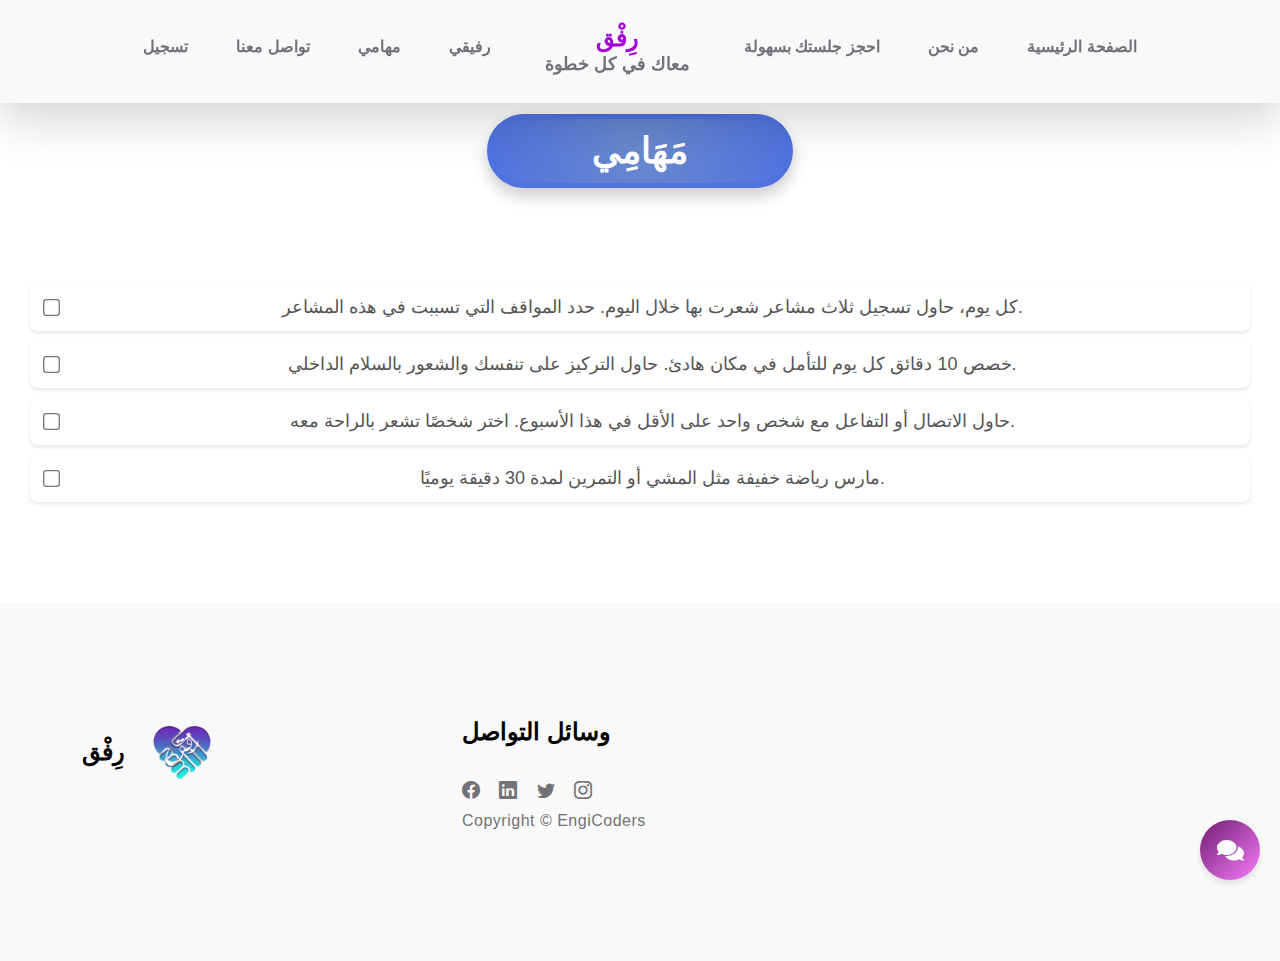
==== checklist.html @ 34ed8a0d "Add files via upload" ====
<!doctype html>
<html lang="ar">
    <head>
        <meta charset="utf-8">
        <meta name="viewport" content="width=device-width, initial-scale=1">
        <link href="https://cdnjs.cloudflare.com/ajax/libs/font-awesome/5.15.4/css/all.min.css" rel="stylesheet">
        <meta name="description" content="">
        <meta name="author" content="Naem Azam">

        <title>رِفْق - معاك في كل خطوة</title>

        <!-- CSS FILES -->        
        <link rel="preconnect" href="https://fonts.googleapis.com">
        
        <link rel="preconnect" href="https://fonts.gstatic.com" crossorigin>
        
        <link href="https://fonts.googleapis.com/css2?family=Open+Sans:wght@300;400;600;700&display=swap" rel="stylesheet">

        <link href="/css/bootstrap.min.css" rel="stylesheet">

        <link href="/css/bootstrap-icons.css" rel="stylesheet">

        <link href="/css/owl.carousel.min.css" rel="stylesheet">

        <link href="/css/owl.theme.default.min.css" rel="stylesheet">

        <link href="/css/dp.css" rel="stylesheet">

    </head>
    
    <body id="top">
    
        <main>

            <nav class="navbar navbar-expand-lg bg-light fixed-top shadow-lg">
                <div class="container">
                    <a class="navbar-brand mx-auto d-lg-none" href="index.html">
                        رِفْق
                        <strong class="d-block">معاك في كل خطوة</strong>
                    </a>

                    <button class="navbar-toggler" type="button" data-bs-toggle="collapse" data-bs-target="#navbarNav" aria-controls="navbarNav" aria-expanded="false" aria-label="Toggle navigation">
                        <span class="navbar-toggler-icon"></span>
                    </button>

                    <div class="collapse navbar-collapse" id="navbarNav">
                        <ul class="navbar-nav mx-auto">
                            <li class="nav-item">
                                <a class="nav-link" href="#">تسجيل</a>
                            </li>

                            <li class="nav-item">
                                <a class="nav-link" href="/#contact">تواصل معنا</a>
                            </li>
                            <li class="nav-item">
                                <a class="nav-link" href="/checklist.html">مهامي</a>
                            </li>   


                            <li class="nav-item">
                                <a class="nav-link" href="/chat/chat.html">رفيقي</a>
                            </li>
                            <a class="navbar-brand d-none d-lg-block" href="/">
                                رِفْق                               
                                <strong class="d-block">معاك في كل خطوة</strong>
                            </a>


                            <li class="nav-item">
                                <a class="nav-link" href="/#reviews">احجز جلستك بسهولة</a>
                            </li>

                            <li class="nav-item">
                                <a class="nav-link" href="/#about">من نحن</a>
                            </li>

                            <li class="nav-item active">
                                <a class="nav-link" href="/#hero">الصفحة الرئيسية</a>
                            </li>
                            
                        </ul>
                    </div>

                </div>
            </nav>

                <style>
                    /* General Reset */
                    * {
                        margin: 0;
                        padding: 0;
                        box-sizing: border-box;
                        font-family: 'Arial', sans-serif;
                    }
            
                    /* Container */
                    .checklist-container {
                        padding: 30px;
                        border-radius: 12px;
                        max-width: 2000px;
                        margin: 50px auto;
                        text-align: center;
                    }
            
            
                    /* Checklist */
                    .checklist {
                        list-style: none;
                        padding: 0;
                        margin: 20px 0;
                    }
            
                    .checklist li {
                        display: flex;
                        align-items: center;
                        padding: 10px 15px;
                        margin-bottom: 10px;
                        background: #fff;
                        border-radius: 8px;
                        box-shadow: 0 2px 4px rgba(0, 0, 0, 0.1);
                        transition: transform 0.2s ease;
                    }
            
                    .checklist li:hover {
                        transform: translateY(-3px);
                    }
            
                    input[type="checkbox"] {
                        margin-right: 12px;
                        transform: scale(1.3);
                        accent-color: #00c4cc;
                    }
            
                    label {
                        font-size: 18px;
                        color: #555;
                        flex: 1;
                        transition: opacity 0.3s ease;
                    }
            
                    /* Completed Task Style */
                    .completed {
                        text-decoration: line-through;
                        opacity: 0.6;
                        background-color: #e0e0e0;
                    }
            
                    .completed-label {
                        color: #888;
                    }
            

                    /* Add Task Button */
                    .add-task-btn {
                        background: linear-gradient(45deg, #00c4cc, #0078ff);
                        color: #fff;
                        border: none;
                        padding: 12px 20px;
                        border-radius: 8px;
                        font-size: 16px;
                        cursor: pointer;
                        transition: background 0.3s ease, transform 0.2s ease;
                    }
            
                    .add-task-btn:hover {
                        background: linear-gradient(45deg, #0078ff, #00c4cc);
                        transform: translateY(-2px);
                    }
                </style>
    <div class="checklist-container">
        <h2 class="text-center mb-lg-3 mb-2" style="position: relative; top: -60px;    padding: 5px 100px; 
        border: 5px solid #4E73DF; 
        background: radial-gradient(circle, #6a89cc, #4E73DF); 
        color: white; 
        font-family: 'Arial', sans-serif; 
        display: inline-block; 
        border-radius: 50px; 
        box-shadow: 0 8px 16px rgba(0, 0, 0, 0.2); 
        text-transform: uppercase; ">مَهَامِي</h2>
        <ul class="checklist">
            <li>
                <input type="checkbox" id="task1">
                <label for="task1">كل يوم، حاول تسجيل ثلاث مشاعر شعرت بها خلال اليوم. حدد المواقف التي تسببت في هذه المشاعر.                </label>
            </li>
            <li>
                <input type="checkbox" id="task2">
                <label for="task2">خصص 10 دقائق كل يوم للتأمل في مكان هادئ. حاول التركيز على تنفسك والشعور بالسلام الداخلي.                </label>
            </li>
            <li>
                <input type="checkbox" id="task3">
                <label for="task3">حاول الاتصال أو التفاعل مع شخص واحد على الأقل في هذا الأسبوع. اختر شخصًا تشعر بالراحة معه.                </label>
            </li>
            <li>
                <input type="checkbox" id="task4">
                <label for="task4">مارس رياضة خفيفة مثل المشي أو التمرين لمدة 30 دقيقة يوميًا.</label>
            </li>
        </ul>
        <div class="celebration"></div>
    </div>
    <script>
        // Add event listeners to checkboxes to mark tasks as completed
        document.querySelectorAll('.checklist input[type="checkbox"]').forEach(checkbox => {
            checkbox.addEventListener('change', () => {
                const taskLabel = checkbox.nextElementSibling;
                if (checkbox.checked) {
                    taskLabel.classList.add('completed');
                    taskLabel.classList.add('completed-label');
                } else {
                    taskLabel.classList.remove('completed');
                    taskLabel.classList.remove('completed-label');
                }
                checkCompletion();
            });
        });

    </script>

</section>
<div class="chat-icon" onclick="redirectToChat()">
    <i class="fas fa-comments"></i>
</div>
<style>.chat-icon {
position: fixed;
bottom: 20px;
right: 20px;
width: 60px;
height: 60px;
background: linear-gradient(135deg, #701b6f, #f207fe82);
border-radius: 50%;
display: flex;
align-items: center;
justify-content: center;
box-shadow: 0 4px 6px rgba(0, 0, 0, 0.1);
cursor: pointer;
transition: transform 0.3s ease, box-shadow 0.3s ease;
}

.chat-icon:hover {
transform: scale(1.1);
box-shadow: 0 6px 8px rgba(0, 0, 0, 0.2);
}

.chat-icon i {
color: white;
font-size: 24px;
}
</style>         
<script>function redirectToChat() {
window.location.href = "/chat/chat.html"; // استبدل بالرابط الذي تريده
}
</script>   

        </main>

        <footer class="site-footer section-padding" id="contact">
            <div class="container">
                <div class="row">


                    <div class="col-lg-2 col-md-6 col-12 my-4 my-lg-0">
                        <h5 class="mb-lg-4 mb-9">
                            رِفْق 
                            <img src="/images/reviews/logo.png" alt="Logo" style="width: +80px; height: auto; margin-left: 10px;" />
                          </h5>
                          
                    </div>

                    <div class="col-lg-3 col-md-6 col-12 ms-auto">
                        <h5 class="mb-lg-4 mb-9">وسائل التواصل</h5>

                        <ul class="social-icon">
                            <li><a href="https://www.facebook.com" class="social-icon-link bi-facebook" target="_blank"></a></li>
                            <li><a href="https://www.linkedin.com" class="social-icon-link bi-linkedin" target="_blank"></a></li>
                            <li><a href="https://twitter.com" class="social-icon-link bi-twitter" target="_blank"></a></li>
                            <li><a href="https://www.instagram.com" class="social-icon-link bi-instagram" target="_blank"></a></li>
                                                      <p class="copyright-text">Copyright © EngiCoders 

                        </ul>
                    </div>

                    <div class="col-lg-3 col-12 ms-auto mt-4 mt-lg-0">
                    </div>

                </div>
            </section>
        </footer>


        <!-- JAVASCRIPT FILES -->
        <script src="/js/jquery.min.js"></script>
        <script src="/js/bootstrap.bundle.min.js"></script>
        <script src="/js/owl.carousel.min.js"></script>
        <script src="/js/scrollspy.min.js"></script>
        <script src="/js/custom.js"></script>

    </body>
</html>
---- css/dp.css ----
/*---------------------------------------
  CUSTOM PROPERTIES ( VARIABLES )             
-----------------------------------------*/
:root {
  --white-color:                  #FFFFFF;
  --primary-color:                #a300d9;
  --section-bg-color:             #F9F9F9;
  --dark-color:                   #000000;
  --title-color:                  #565758;
  --p-color:                      #717275;
  --border-color:                 #eaeaea;

  --body-font-family:             'Open Sans', sans-serif;

  --h1-font-size:                 48px;
  --h2-font-size:                 36px;
  --h3-font-size:                 32px;
  --h4-font-size:                 28px;
  --h5-font-size:                 24px;
  --h6-font-size:                 22px;
  --p-font-size:                  18px;
  --menu-font-size:               16px;

  --font-weight-light:            300;
  --font-weight-normal:           400;
  --font-weight-semibold:         600;
  --font-weight-bold:             700;
}

body {
    background: var(--white-color);
    font-family: var(--body-font-family);    
    position: relative;
    padding-top: 94px;
}

/*---------------------------------------
  TYPOGRAPHY               
-----------------------------------------*/

h2,
h3,
h4,
h5,
h6 {
  color: var(--dark-color);
  line-height: inherit;
}

h1,
h2,
h3,
h4,
h5,
h6 {
  font-weight: var(--font-weight-semibold);
}

h1,
h2 {
  font-weight: var(--font-weight-bold);
}

h1 {
  font-size: var(--h1-font-size);
  line-height: normal;
}

h2 {
  font-size: var(--h2-font-size);
}

h3 {
  font-size: var(--h3-font-size);
}

h4 {
  font-size: var(--h4-font-size);
}

h5 {
  font-size: var(--h5-font-size);
}

h6 {
  font-size: var(--h6-font-size);
}

p {
  color: var(--p-color);
  font-size: var(--p-font-size);
  font-weight: var(--font-weight-light);
  letter-spacing: 0.5px;
}

a, 
button {
  touch-action: manipulation;
  transition: all 0.3s;
}

a {
  color: var(--p-color);
  text-decoration: none;
}

a:hover {
  color: var(--primary-color);
}

.section-padding {
  padding-top: 7rem;
  padding-bottom: 7rem;
}

/*---------------------------------------
  CUSTOM LINK               
-----------------------------------------*/
.custom-link {
  display: inline-block;
  text-decoration: none;
  border: 1px solid var(--border-color);
  color: var(--primary-color);
  pointer-events: auto;
  font-weight: var(--font-weight-semibold);
  line-height: 40px;
  position: relative;
  padding: 0 30px;
  box-sizing: border-box;
  margin: 0;
  -webkit-user-select: none;
     -moz-user-select: none;
      -ms-user-select: none;
          user-select: none;
  overflow: hidden;
  border-radius: 0;
  text-transform: uppercase;
}

.custom-link::before {
  content: attr(data-hover);
  background-color: var(--border-color);
  color: var(--primary-color);
  position: absolute;
  top: 100%;
  bottom: 0;
  left: 0;
  transition: all 300ms cubic-bezier(0.19, 1, 0.56, 1);
  right: 0;
  text-align: center;
}

.custom-link:hover::before {
  top: 0;
}

b,
strong {
  font-weight: var(--font-weight-bold);
}

/*---------------------------------------
  LIST GROUP               
-----------------------------------------*/
.list-group-item {
  background-color: transparent;
  color: var(--p-color);
  font-size: var(--p-font-size);
  padding: 1rem 0;
}

.list-group-item:first-child {
  padding-top: 0;
}

.list-group-item span {
  font-weight: var(--font-weight-semibold);
  margin-left: auto;
}

/*---------------------------------------
  ANIMATED TEXT              
-----------------------------------------*/
.animated {
  position: relative;
}

.animated-info {
  display: inline-block;
  vertical-align: top;
  min-width: 250px;
  position: relative;
}

.animated-item {
  color: var(--primary-color);
}

.animated-item {
  display: block;
  opacity: 0;
  overflow: hidden;
  position: absolute;
  top: 0;
  right: 0;
  left: 0;
  animation: BottomTotop 6s linear infinite 0s;
}

.animated-item:nth-child(2n+2) {
  animation-delay: 2s;
}

.animated-item:nth-child(3n+3) {
  animation-delay: 4s;
}

@keyframes BottomTotop {
  0% {
    opacity: 0;
  }
  5% {
    opacity: 0;
    transform: translateY(5px);
  }
  10% {
    opacity: 1;
    transform: translateY(0px);
  }
  25% {
    opacity: 1;
    transform: translateY(0px);
  }
  30% {
    opacity: 0;
    transform: translateY(5px);
  }
  80% {
    opacity: 0;
  }
  100% {
    opacity: 0;
  }
}

/*---------------------------------------
  HERO              
-----------------------------------------*/
.hero {  
  padding-top: 0rem;
}

.hero .container {
  position: relative;
  overflow: hidden;
  height: 580px;
}

.heroText {
  background: var(--white-color);
  position: absolute;
  z-index: 2;
  bottom: 0;
  right: 0;
  padding: 1.5rem 2.5rem;
  width: 50%;
}

.contact-phone {
  font-weight: var(--font-weight-semibold);
}

/*---------------------------------------
  FEATURED              
-----------------------------------------*/
.featured-circle {
  border-radius: 100%;
  width: 350px;
  height: 350px;
  margin: 0 auto;
  padding: 0 20px;
}

.featured-text {
  font-size: var(--h6-font-size);
  line-height: 2rem;
  font-weight: var(--font-weight-bold);
  text-align: center;
  margin-bottom: 0;
}

.featured-number {
  color: var(--primary-color);
  font-size: 8rem;
  margin: 0 10px;
}

/*---------------------------------------
  NAVIGATION              
-----------------------------------------*/
.navbar {
  padding-top: 20px;
  padding-bottom: 20px;
}

.navbar-brand {
  color: var(--primary-color);
  font-size: var(--h5-font-size);
  font-weight: var(--font-weight-bold);
  margin: 0 30px;
  padding: 0;
  text-align: center;
}

.navbar-brand strong {
  color: var(--p-color);
  font-size: 18px;
  position: relative;
  bottom: 5px;
}

.navbar-expand-lg .navbar-nav .nav-link {
  padding-right: 1.5rem;
  padding-left: 1.5rem;
}

.navbar-nav .nav-link {
  color: var(--p-color);
  font-weight: var(--font-weight-semibold);
  font-size: var(--menu-font-size);
  padding-top: 15px;
  padding-bottom: 15px;
}

.navbar-nav .nav-item.active .nav-link, 
.nav-link:focus, 
.nav-link:hover {
  color: var(--dark-color);
}

.nav-link:focus {
  color: var(--p-color);
}

.navbar-toggler {
  border: 0;
  padding: 0;
  cursor: pointer;
  margin: 0;
  width: 30px;
  height: 35px;
  outline: none;
}

.navbar-toggler:focus {
  outline: none;
  box-shadow: none;
}

.navbar-toggler[aria-expanded="true"] .navbar-toggler-icon {
  background: transparent;
}

.navbar-toggler[aria-expanded="true"] .navbar-toggler-icon:before,
.navbar-toggler[aria-expanded="true"] .navbar-toggler-icon:after {
  transition: top 300ms 50ms ease, -webkit-transform 300ms 350ms ease;
  transition: top 300ms 50ms ease, transform 300ms 350ms ease;
  transition: top 300ms 50ms ease, transform 300ms 350ms ease, -webkit-transform 300ms 350ms ease;
  top: 0;
}

.navbar-toggler[aria-expanded="true"] .navbar-toggler-icon:before {
  transform: rotate(45deg);
}

.navbar-toggler[aria-expanded="true"] .navbar-toggler-icon:after {
  transform: rotate(-45deg);
}

.navbar-toggler .navbar-toggler-icon {
  background: var(--dark-color);
  transition: background 10ms 300ms ease;
  display: block;
  width: 30px;
  height: 2px;
  position: relative;
}

.navbar-toggler .navbar-toggler-icon:before,
.navbar-toggler .navbar-toggler-icon:after {
  transition: top 300ms 350ms ease, -webkit-transform 300ms 50ms ease;
  transition: top 300ms 350ms ease, transform 300ms 50ms ease;
  transition: top 300ms 350ms ease, transform 300ms 50ms ease, -webkit-transform 300ms 50ms ease;
  position: absolute;
  right: 0;
  left: 0;
  background: var(--dark-color);
  width: 30px;
  height: 2px;
  content: '';
}

.navbar-toggler .navbar-toggler-icon:before {
  top: -8px;
}

.navbar-toggler .navbar-toggler-icon:after {
  top: 8px;
}

/*---------------------------------------
  TIMELINE               
-----------------------------------------*/
.timeline,
.timeline-nodes {
  position: relative;
}

.timeline-nodes:nth-child(even) {
  flex-direction: row-reverse;
}

.timeline h3, 
.timeline p {
  padding: 10px 30px;
} 

.timeline h3 {
  background: var(--dark-color);
}

.timeline::before {
  content: "";
  display: block;
  position: absolute;
  top: 37px;
  left: 50%;
  width: 0;
  border-left: 1px solid var(--border-color);
  height: 85%;
  z-index: 1;
  transform: translateX(-50%);
}

.timeline-content {
  position: relative;
  border-radius: 0 0 0.25rem 0.25rem;
  padding: 0;
}

.timeline-nodes:nth-child(odd) h3,
.timeline-nodes:nth-child(odd) p {
  text-align: right;
}

.timeline-nodes:nth-child(odd) .timeline-date {
  text-align: left;
}
 
.timeline-nodes:nth-child(even) .timeline-date {
  text-align: right;
}

.timeline-nodes:nth-child(odd) h3::after {
  content: "";
  position: absolute;
  top: 50%;
  left: 100%;
  transform: translate(0, -50%);
  width: 0;
  border-left: 10px solid var(--dark-color);
  border-top: 10px solid transparent;
  border-bottom: 10px solid transparent;
}

.timeline-nodes h3 {
  position: relative;
  border-radius: 0.25rem 0.25rem 0 0;
}

.timeline-nodes:nth-child(even) h3::after {
  content: "";
  position: absolute;
  top: 50%;
  right: 100%;
  transform: translate(0, -50%);
  width: 0;
  border-right: 10px solid var(--dark-color);
  border-top: 10px solid transparent;
  border-bottom: 10px solid transparent;
}

.timeline-icons {
  position: relative;
  z-index: 100;
}

.timeline-icons::before {
  content: "";
  width: 80px;
  height: 80px;
  border-radius: 50%;
  display: block;
  position: absolute;
  top: 0;
  left: 50%;
  transform: translate(-50%,0);
  background: var(--white-color);
  box-shadow: 0 1rem 3rem rgba(0,0,0,.175);
  z-index: 1;
}

.timeline-icon {
  position: relative;
  z-index: 100;
  font-size: var(--h3-font-size);
  color: var(--primary-color);
  display: block;
  text-align: center;
  line-height: 80px;
}

@media (max-width: 767px) {
  .timeline-nodes:nth-child(odd) h3,
  .timeline-nodes:nth-child(odd) p {
    text-align: left;
  }

  .timeline-nodes:nth-child(even) {
    flex-direction: row;
  }

  .timeline::before {
    content: "";
    display: block;
    position: absolute;
    top: 60px;
    left: 33px;
    width: 0;
    height: 90%;
    z-index: 1;
    transform: translateX(-50%);
  }

  .timeline-icons {
    position: absolute;
    left: 0%;
    top: 60px;
  }

  .timeline-nodes:nth-child(odd) h3::after {
    left: auto;
    right: 100%;
    border-left: 0;
    border-right: 10px solid var(--dark-color);
    border-top: 10px solid transparent;
    border-bottom: 10px solid transparent;
  }

  .timeline-nodes:nth-child(even) h3::after {
    right: 100%;
    width: 0;
    border-right: 10px solid var(--dark-color);
    border-top: 10px solid transparent;
    border-bottom: 10px solid transparent;
  }

  .timeline-nodes:nth-child(even) .timeline-date {
    text-align: left;
  }

  .timeline-icons::before {
    width: 75px;
    height: 75px;
  }

  .timeline-icon {
    line-height: 75px;
  }
}

@media (max-width: 575px) {
  .timeline::before {
    content: "";
    display: block;
    top: 60px;
    left: 57px;
    height: 87%;
  }

  .timeline-icons {
    position: absolute;
    left: -10px;
  }

  .timeline-icons::before {
    width: 70px;
    height: 70px;
  }

  .timeline-icon {
    line-height: 70px;
  }
}

/*---------------------------------------
  REVIEWS               
-----------------------------------------*/
.reviews-thumb {
  margin-bottom: 0;
  padding: 32px;
}

.reviews-text {
  margin-top: 10px;
  margin-bottom: 25px;
}

.reviews-image {
  border-radius: 100px;
  width: 70px !important;
  height: 70px !important;
}

.reviews-carousel .owl-item {
  opacity: 0.45;
}

.reviews-carousel .owl-item.active.center {
  opacity: 1;
}

.reviews-carousel .owl-item.active.center .reviews-thumb {
  background: var(--dark-color);
}

.reviews-carousel .owl-item.active.center .reviews-thumb,
.reviews-carousel .owl-item.active.center .reviews-text {
  color: var(--white-color);
}

.reviews-carousel .owl-nav {
  display: flex;
  justify-content: space-between;
  margin: auto;
  text-align: center;
  position: absolute;
  top: 50%;
  left: 50%;
  transform: translate(-50%, -50%);
}

.reviews-carousel .owl-nav span {
  width: 35px;
  height: 35px;
  line-height: 35px;
  display: block;
}

.reviews-carousel .owl-nav .owl-prev {
  position: relative;
  left: -80px;
}

.reviews-carousel .owl-nav .owl-next {
  position: relative;
  right: -80px;
}

.reviews-carousel .owl-prev span,
.reviews-carousel .owl-next span {
  color: transparent;
}

.reviews-carousel .owl-prev span::before,
.reviews-carousel .owl-next span::before {
  font-family: bootstrap-icons;
  display: block;
  font-size: var(--h3-font-size);
  color: var(--p-color);
  width: 35px;
  height: 35px;
}

.reviews-carousel .owl-prev span::before {
  content: "\f12f";
}

.reviews-carousel .owl-next span::before {
  content: "\f138";
}

/*---------------------------------------
  BOOKING FORM            
-----------------------------------------*/

.booking-form .form-control {
  background: transparent;
  border-radius: 0;
  border: 0;
  border-bottom: 1px solid var(--border-color);
  color: #6c757d;
  font-weight: var(--font-weight-normal);
  padding-top: 12px;
  padding-bottom: 12px;
  margin-top: 15px;
  transition: all 0.3s;
}

.booking-form #submit-button {
  background: var(--dark-color);
  border-bottom: 0;
  font-weight: var(--font-weight-semibold);
  color: var(--white-color);
  text-transform: uppercase;
  margin-top: 35px;
}

.booking-form #submit-button:hover {
  background: var(--primary-color);
}

/*---------------------------------------
  FOOTER              
-----------------------------------------*/
.site-footer {
  background: var(--section-bg-color);
}

.copyright-text {
  font-size: var(--menu-font-size);
}

/*---------------------------------------
  SOCIAL ICON               
-----------------------------------------*/
.social-icon {
  margin: 0;
  padding: 0;
}

.social-icon li {
  list-style: none;
  display: inline-block;
  vertical-align: top;
  transition: all 0.3s;
}

.social-icon:hover li:not(:hover) {
  opacity: 0.65;
}

.social-icon-link {
  font-size: var(--p-font-size);
  display: inline-block;
  vertical-align: top;
  margin-top: 4px;
  margin-bottom: 4px;
  margin-right: 15px;
}

.social-icon-link:hover {
  color: var(--primary-color);
}

/*---------------------------------------
  RESPONSIVE STYLES               
-----------------------------------------*/
@media screen and (min-width: 1600px) {
  .hero .container {
    height: 740px;
  }
}

@media screen and (max-width: 991px) {
  body {
    padding-top: 74px;
  }

  h1 {
    font-size: 38px;
  }

  h2 {
    font-size: 32px;
  }

  h3 {
    font-size: 26px;
  }

  h4 {
    font-size: 24px;
  }

  h5 {
    font-size: 34px;
  }

  h6 {
    font-size: 18px;
  }

  .section-padding {
    padding-top: 5rem;
    padding-bottom: 5rem;
  }

  .navbar {
    padding-top: 10px;
    padding-bottom: 10px;
  }

  .navbar-nav .nav-link {
    padding-top: 5px;
    padding-bottom: 10px;
  }

  .hero .container {
    height: inherit;
  }

  .heroText {
    position: relative;
    bottom: 100px;
    left: 0;
    width: auto;
    margin-bottom: -100px;
    padding: 2rem;
  }

  .featured-circle {
    width: 320px;
    height: 320px;
  }
}

@media screen and (max-width: 767px) {
  .heroText {
    padding: 1.5rem;
  }

  .animated-info {
    min-width: 125px;
  }

  .featured-circle {
    margin-top: 20px;
  }

  .reviews-carousel .owl-nav {
    position: relative;
    width: auto !important;
    transform: inherit;
    top: 0;
    bottom: 0;
    left: 0;
    max-width: 100px;
    margin: 20px auto;
  }

  .reviews-carousel .owl-nav .owl-prev,
  .reviews-carousel .owl-nav .owl-next {
    right: 0;
    left: 0;
  }
}

@media screen and (max-width: 480px) {
  .heroText {
    padding: 1rem;
  }

  .heroLinks .custom-link {
    font-size: 12px;
    line-height: 30px;
    margin-right: 12px !important;
    padding: 0 25px;
  }

  .contact-phone {
    font-size: 12px;
  }
}

@media screen and (max-width: 360px) {
  .featured-number {
    font-size: 5rem;
  }

  .featured-circle {
    width: 235px;
    height: 235px;
  }

  .reviews-image {
    width: 55px !important;
    height: 55px !important;
  }

  .reviews-thumb figcaption {
    font-size: var(--menu-font-size);
  }

  .timeline::before {
    left: 42px;
  }
}
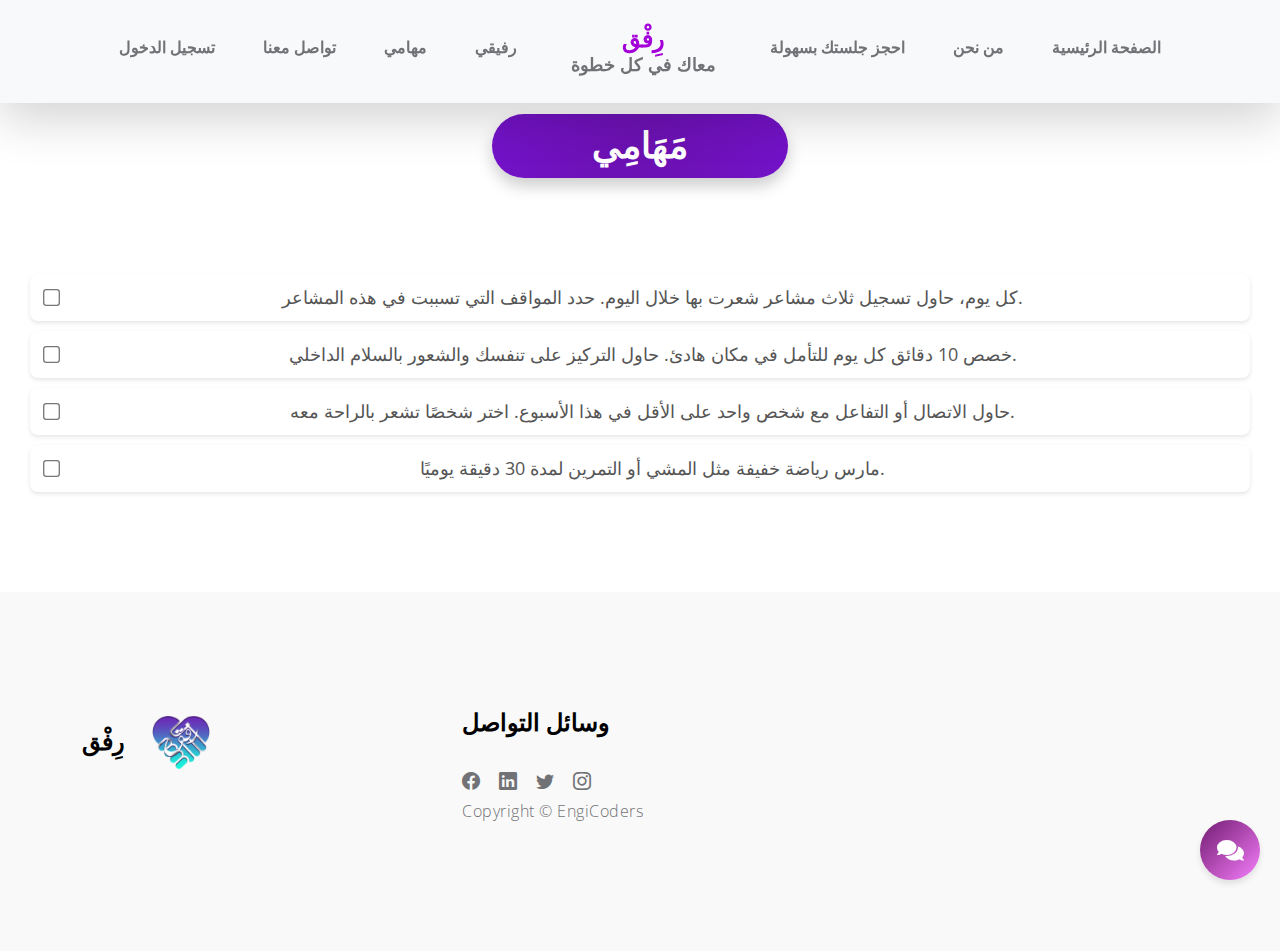
==== commit ab3f4c22: "Add files via upload" ====
--- a/checklist.html
+++ b/checklist.html
@@ -25,6 +25,9 @@
         <link href="/css/owl.theme.default.min.css" rel="stylesheet">
 
         <link href="/css/dp.css" rel="stylesheet">
+        <link rel="icon" href="/images/slider/favicon.ico" sizes="32x32" />
+        <link rel="icon" href="/images/slider/favicon.ico" sizes="192x192" />
+        <link rel="apple-touch-icon" href="/images/slider/favicon.ico" />
 
     </head>
     
@@ -46,7 +49,7 @@
                     <div class="collapse navbar-collapse" id="navbarNav">
                         <ul class="navbar-nav mx-auto">
                             <li class="nav-item">
-                                <a class="nav-link" href="#">تسجيل</a>
+                                <a class="nav-link" href="/login.html">تسجيل الدخول</a>
                             </li>
 
                             <li class="nav-item">
@@ -84,15 +87,7 @@
                 </div>
             </nav>
 
-                <style>
-                    /* General Reset */
-                    * {
-                        margin: 0;
-                        padding: 0;
-                        box-sizing: border-box;
-                        font-family: 'Arial', sans-serif;
-                    }
-            
+                <style>     
                     /* Container */
                     .checklist-container {
                         padding: 30px;
@@ -128,7 +123,7 @@
                     input[type="checkbox"] {
                         margin-right: 12px;
                         transform: scale(1.3);
-                        accent-color: #00c4cc;
+                        accent-color: #9110d2;
                     }
             
                     label {
@@ -166,11 +161,37 @@
                         background: linear-gradient(45deg, #0078ff, #00c4cc);
                         transform: translateY(-2px);
                     }
+
+            .celebration-message h3 {
+                font-size: 24px;
+                color: #4E73DF;
+                font-weight: bold;
+            }
+            
+            .celebration-message p {
+                font-size: 18px;
+                color: #333;
+            }
+
+            .celebration-image {
+                width: 150px;
+                margin-top: 20px;
+                animation: bounce 1s ease-in-out infinite;
+            }
+
+            @keyframes bounce {
+                0%, 100% {
+                    transform: translateY(0);
+                }
+                50% {
+                    transform: translateY(-10px);
+                }
+            }
+
                 </style>
     <div class="checklist-container">
         <h2 class="text-center mb-lg-3 mb-2" style="position: relative; top: -60px;    padding: 5px 100px; 
-        border: 5px solid #4E73DF; 
-        background: radial-gradient(circle, #6a89cc, #4E73DF); 
+        background: radial-gradient(circle, #6b11b0, #7312c8); 
         color: white; 
         font-family: 'Arial', sans-serif; 
         display: inline-block; 
@@ -212,9 +233,34 @@
                 checkCompletion();
             });
         });
-
+    
+        // Function to check if all tasks are completed
+        function checkCompletion() {
+            const allTasks = document.querySelectorAll('.checklist input[type="checkbox"]');
+            const completedTasks = document.querySelectorAll('.checklist input[type="checkbox"]:checked');
+    
+            // If all tasks are completed
+            if (allTasks.length === completedTasks.length) {
+                celebrate();
+            }
+        }
+    
+        // Function to show celebration when all tasks are completed
+        function celebrate() {
+            const celebrationDiv = document.querySelector('.celebration');
+            celebrationDiv.innerHTML = `
+                <div class="celebration-message">
+                    <h3>مبروك! لقد أنهيت جميع المهام</h3>
+                </div>
+            `;
+            celebrationDiv.style.textAlign = 'center';
+            celebrationDiv.style.padding = '20px';
+            celebrationDiv.style.backgroundColor = '#f0f8ff';
+            celebrationDiv.style.borderRadius = '10px';
+            celebrationDiv.style.boxShadow = '0 4px 6px rgba(0, 0, 0, 0.1)';
+        }
     </script>
-
+    
 </section>
 <div class="chat-icon" onclick="redirectToChat()">
     <i class="fas fa-comments"></i>
